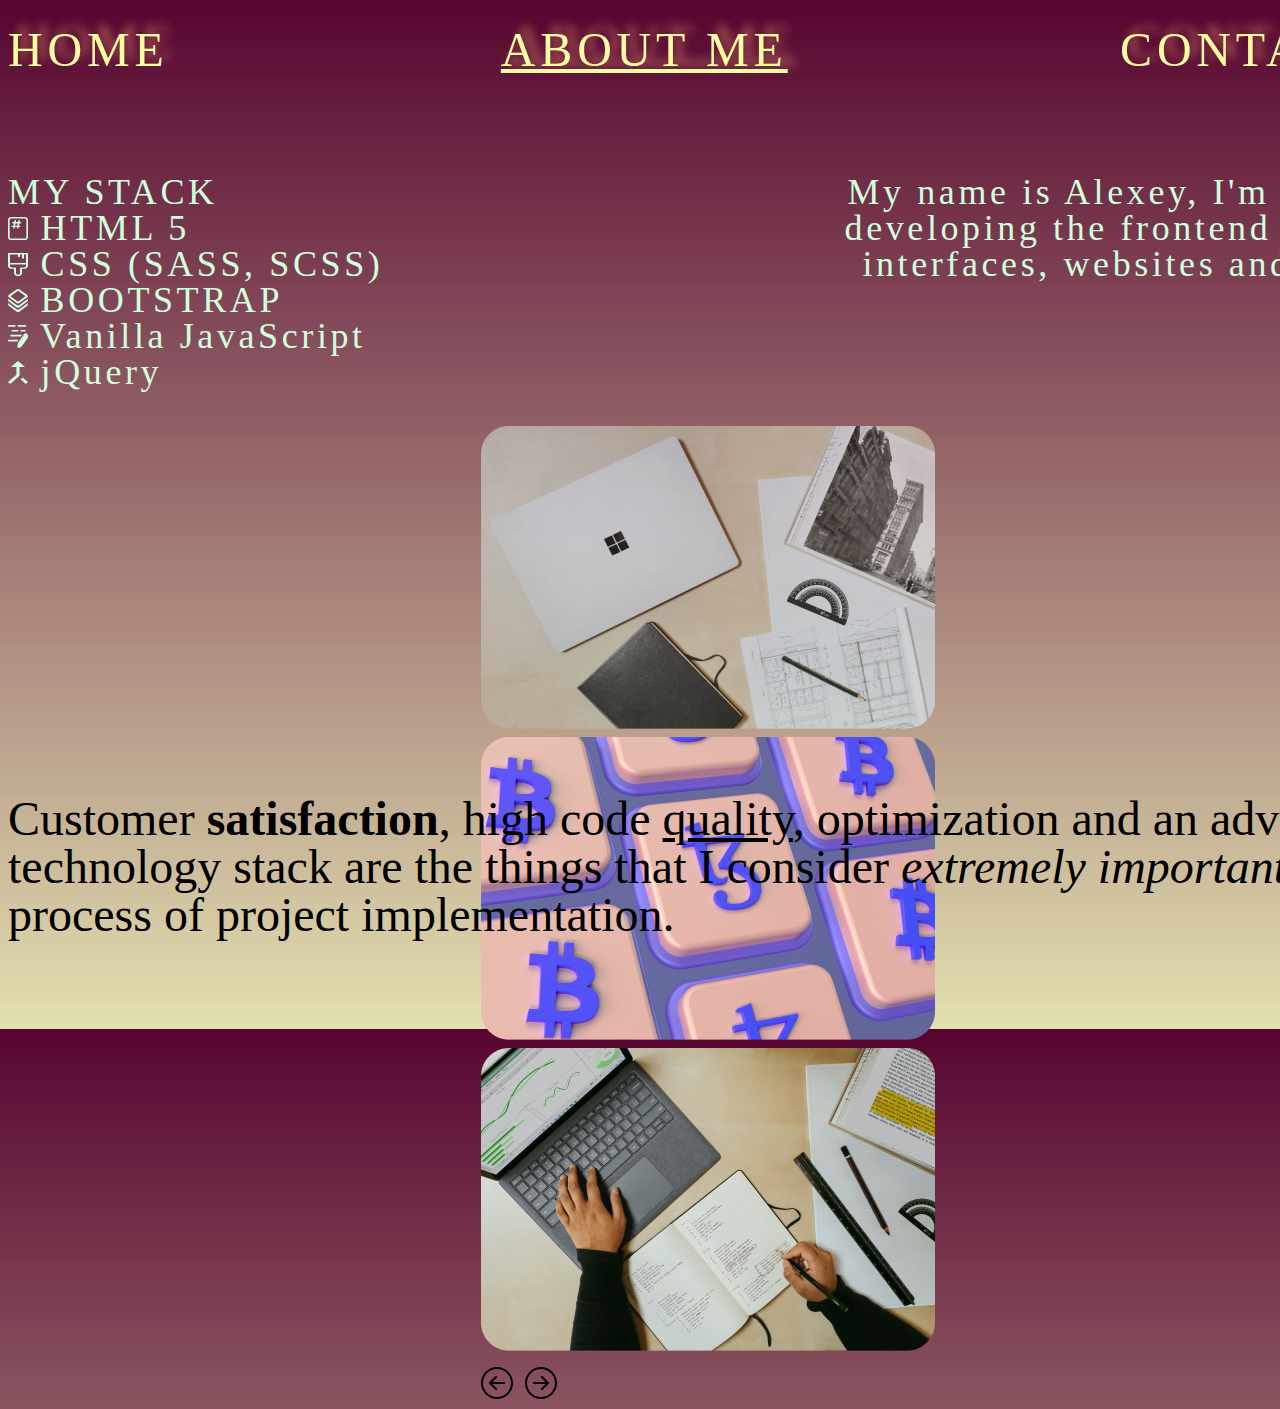
==== about-me.html @ 96c7583f "Add files via upload" ====
<!DOCTYPE html>
<html lang="en">

<head>
    <meta charset="UTF-8">
    <meta http-equiv="X-UA-Compatible" content="IE=edge">
    <meta name="viewport" content="width=device-width, initial-scale=1.0">
    <title>Chistyakov</title>
    <link rel="stylesheet" href="https://cdn.jsdelivr.net/npm/bootstrap@4.5.3/dist/css/bootstrap.min.css"
        integrity="sha384-TX8t27EcRE3e/ihU7zmQxVncDAy5uIKz4rEkgIXeMed4M0jlfIDPvg6uqKI2xXr2" crossorigin="anonymous">

    <link rel="stylesheet" href="./styles/styles.css">
    <link rel="stylesheet" href="styles/aboutme-styles.css">
    <link rel="shortcut icon" href="favicon.png" type="image/png">
    <script src="scripts/script.js" defer></script>
</head>

<body>
    <div class="body-container">
        <header>
            <div class="header-container">
                <a href="index.html" class="header-heading">HOME</a>
                <a href="about-me.html" class="header-heading">ABOUT ME</a>
                <a href="contacts.html" class="header-heading">CONTACTS</a>
            </div>
        </header>
        <main>
            <div class="main-container">
                <div class="text-container">
                    <div class="my-stack">
                        <span>MY STACK</span>
                        <ul class="stack-list">
                            <li class="stack-item"><img src="/images/html-img.svg" alt="html logo"><span> HTML 5</span>
                            </li>
                            <li class="stack-item"><img src="/images/css-img.svg" alt=""><span> CSS (SASS, SCSS)</span>
                            </li>
                            <li class="stack-item"><img src="/images/btstp-img.svg" alt=""><span> BOOTSTRAP</span></li>
                            <li class="stack-item"><img src="/images/js-img.svg" alt=""><span> Vanilla JavaScript</span>
                            </li>
                            <li class="stack-item"><img src="/images/jq-img.svg" alt=""><span> jQuery</span></li>
                        </ul>
                    </div>
                    <span id="about-me">My name is Alexey, I'm 22. I'm developing the frontend of user interfaces,
                        websites and SPAs.
                </div>
                <div id="mySlider" class="carousel slide" data-ride="carousel">
                    <div class="carousel-inner">
                        <div class="carousel-item active">
                            <img src="images/first-slide.png" alt="item1" class="d-block ">
                        </div>
                        <div class="carousel-item">
                            <img src="images/second-slide.png" alt="item1" class="d-block ">
                        </div>
                        <div class="carousel-item">
                            <img src="images/third-slide.png" alt="item1" class="d-block ">
                        </div>
                    </div>
                    <a href="#mySlider" class="carousel-control-prev" role="button" data-slide="prev">
                        <img src="images/leftarrow.svg" alt="" class="carousel-control-prev-icon" aria-hidden="true">

                    </a>
                    <a href="#mySlider" class="carousel-control-next" role="button" data-slide="next">
                        <img src="images/rightarrow.svg" alt="" class="carousel-control-next-icon" aria-hidden="true">

                    </a>
                </div>

                <div class="footer-text">Customer <b>satisfaction</b>, high code <u>quality</u>, optimization and an
                    advanced
                    technology stack are the things that I consider <i>extremely important</i> in the process of project
                    implementation.</div>
        </main>
    </div>

    <script src="https://code.jquery.com/jquery-3.5.1.slim.min.js"
        integrity="sha384-DfXdz2htPH0lsSSs5nCTpuj/zy4C+OGpamoFVy38MVBnE+IbbVYUew+OrCXaRkfj" crossorigin="anonymous">
    </script>
    <script src="https://cdn.jsdelivr.net/npm/bootstrap@4.5.3/dist/js/bootstrap.min.js"
        integrity="sha384-w1Q4orYjBQndcko6MimVbzY0tgp4pWB4lZ7lr30WKz0vr/aWKhXdBNmNb5D92v7s" crossorigin="anonymous">
    </script>
</body>

</html>
---- styles/styles.css ----
@font-face {
    font-family: Sansation-Regular;
    src: url(./Sansation/Sansation-Regular.woff2);
}

html {
    min-height: 100%;
}

ul{
     list-style-type:none;
     margin: 0;
     padding: 0;
}

a {text-decoration: none;}
a:hover {text-decoration: none; color: #9ADCFF;}

body {
    font-family: Sansation-Regular;
    font-style: normal;
    font-weight: normal;
    font-size: 48px;
    line-height: 100%;
    background: linear-gradient(180deg, #570530 0%, rgba(224, 221, 170, 0.92) 100%);
}

.body-container {
    width: 1400px;
    margin: 0 auto;
}

.header-container {
    display: flex;
    justify-content: space-between;
    align-items: center;

    height: 48px;
    margin-top: 26px;
    letter-spacing: 0.1em;
}

.header-heading {
    filter: drop-shadow(8px -8px 5px rgba(255, 171, 118, 0.53));
    text-decoration: none;
    color: #FFFDA2;
}

.colored-sign {
    color: #1B4CCA;
}

.current-link {
    text-decoration: underline;
}
---- styles/aboutme-styles.css ----
#mySlider {
    width: 454px;
    height: 302px;
    margin-left: 473px;
}

.my-stack {
    width: 386px;
    height: 252px;
}

.carousel-control-prev-icon,
.carousel-control-next-icon {
    background-image: none;
    width: 32px;
    height: 32px;
}

.text-container {
    display: flex;
    align-items: start;
    justify-content: space-between;

    font-family: Sansation-Regular;
    font-style: normal;
    font-weight: normal;
    font-size: 36px;
    line-height: 100%;
    letter-spacing: 0.1em;
    color: #CFFFDC;
    margin-top: 100px;
}

.footer-text {
    margin-top: 67.33px;
    margin-bottom: 90px;
}

#about-me {
    text-align: right;
    width: 570px;
    height: 144px;
}
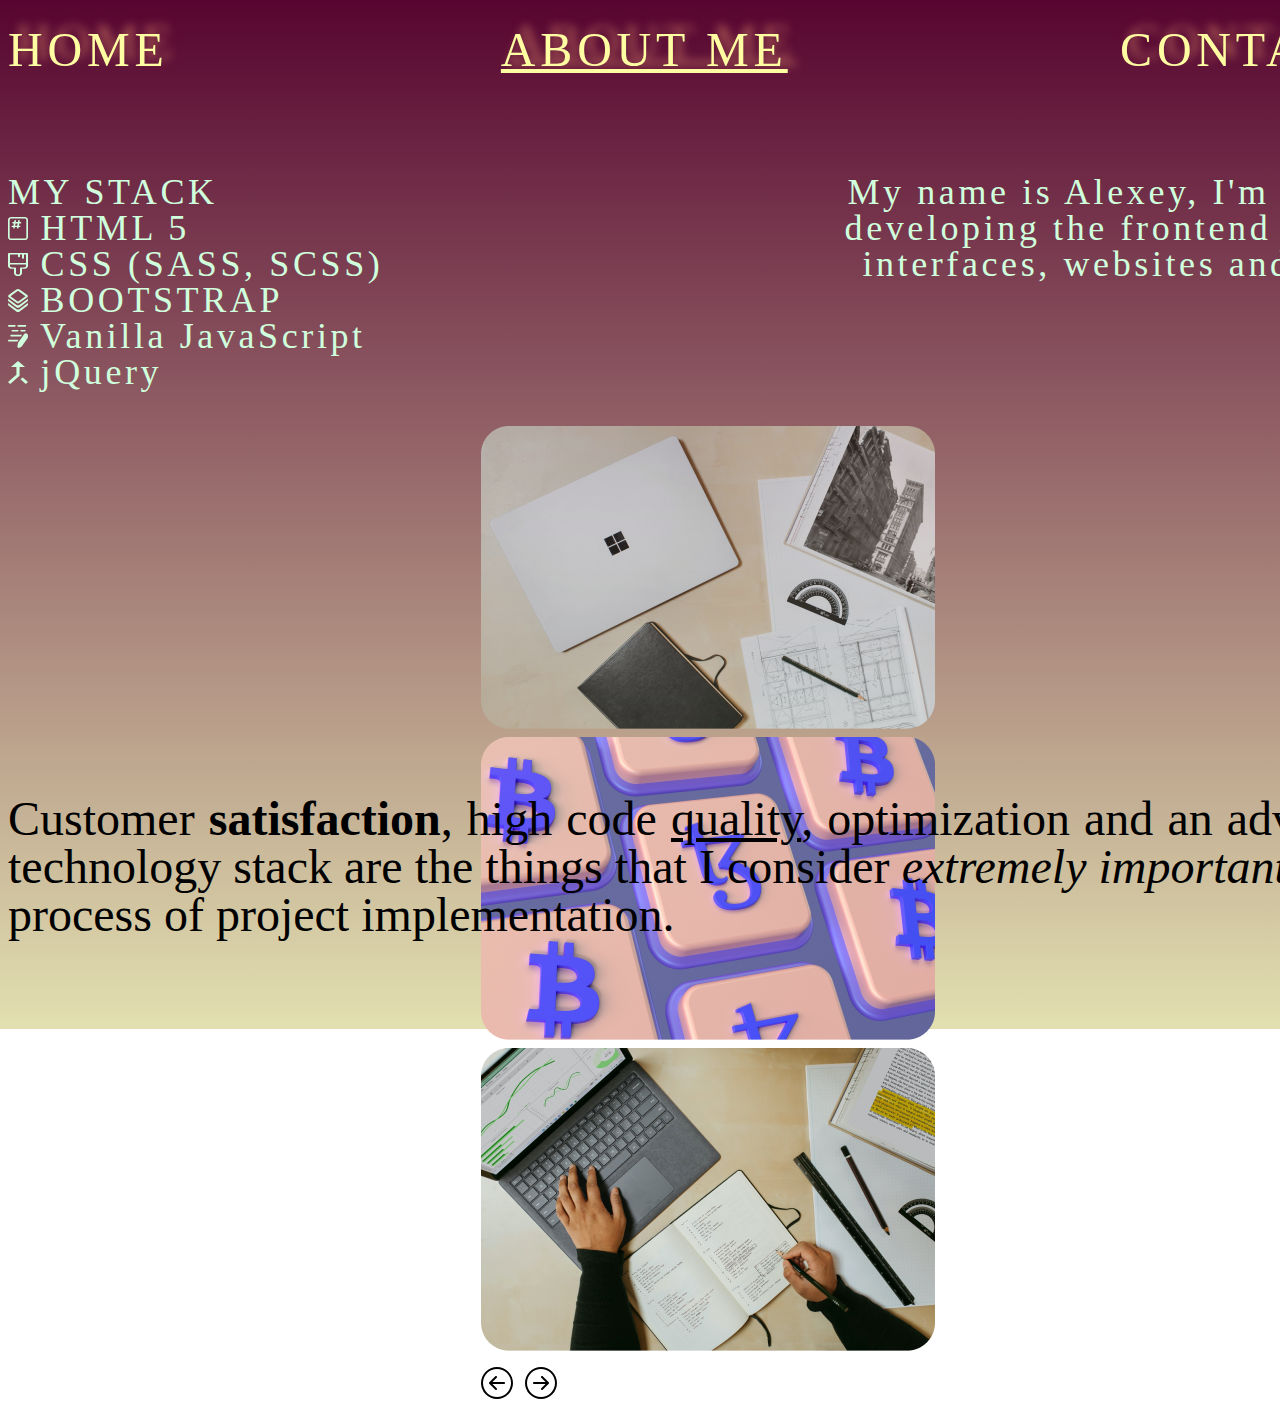
==== commit ce302bfd: "Mobile adaptive" ====
--- a/about-me.html
+++ b/about-me.html
@@ -43,27 +43,32 @@
                     <span id="about-me">My name is Alexey, I'm 22. I'm developing the frontend of user interfaces,
                         websites and SPAs.
                 </div>
-                <div id="mySlider" class="carousel slide" data-ride="carousel">
-                    <div class="carousel-inner">
-                        <div class="carousel-item active">
-                            <img src="images/first-slide.png" alt="item1" class="d-block ">
+                <div class="slider-container">
+                    <div id="mySlider" class="carousel slide" data-ride="carousel">
+                        <div class="carousel-inner">
+                            <div class="carousel-item active">
+                                <img src="images/first-slide.png" alt="item1" class="d-block ">
+                            </div>
+                            <div class="carousel-item">
+                                <img src="images/second-slide.png" alt="item1" class="d-block ">
+                            </div>
+                            <div class="carousel-item">
+                                <img src="images/third-slide.png" alt="item1" class="d-block ">
+                            </div>
                         </div>
-                        <div class="carousel-item">
-                            <img src="images/second-slide.png" alt="item1" class="d-block ">
-                        </div>
-                        <div class="carousel-item">
-                            <img src="images/third-slide.png" alt="item1" class="d-block ">
-                        </div>
+                        <a href="#mySlider" class="carousel-control-prev" role="button" data-slide="prev">
+                            <img src="images/leftarrow.svg" alt="" class="carousel-control-prev-icon"
+                                aria-hidden="true">
+
+                        </a>
+                        <a href="#mySlider" class="carousel-control-next" role="button" data-slide="next">
+                            <img src="images/rightarrow.svg" alt="" class="carousel-control-next-icon"
+                                aria-hidden="true">
+
+                        </a>
                     </div>
-                    <a href="#mySlider" class="carousel-control-prev" role="button" data-slide="prev">
-                        <img src="images/leftarrow.svg" alt="" class="carousel-control-prev-icon" aria-hidden="true">
+                </div>
 
-                    </a>
-                    <a href="#mySlider" class="carousel-control-next" role="button" data-slide="next">
-                        <img src="images/rightarrow.svg" alt="" class="carousel-control-next-icon" aria-hidden="true">
-
-                    </a>
-                </div>
 
                 <div class="footer-text">Customer <b>satisfaction</b>, high code <u>quality</u>, optimization and an
                     advanced
--- a/styles/styles.css
+++ b/styles/styles.css
@@ -1,7 +1,9 @@
+
 @font-face {
     font-family: Sansation-Regular;
     src: url(./Sansation/Sansation-Regular.woff2);
 }
+
 
 html {
     min-height: 100%;
@@ -23,6 +25,7 @@
     font-size: 48px;
     line-height: 100%;
     background: linear-gradient(180deg, #570530 0%, rgba(224, 221, 170, 0.92) 100%);
+    background-repeat: no-repeat;
 }
 
 .body-container {
@@ -52,4 +55,5 @@
 
 .current-link {
     text-decoration: underline;
-}+}
+
--- a/styles/aboutme-styles.css
+++ b/styles/aboutme-styles.css
@@ -34,10 +34,69 @@
 .footer-text {
     margin-top: 67.33px;
     margin-bottom: 90px;
+    text-align: justify;
 }
 
 #about-me {
     text-align: right;
     width: 570px;
     height: 144px;
+}
+
+@media all and (max-width: 896px) {
+
+    .body-container,
+    .header-container {
+        width: 100vw;
+        font-size: 0.65em;
+    }
+
+    .header-container,
+    .footer-text {
+        padding-left: 5px;
+        padding-right: 5px;
+    }
+
+    .text-container {
+        flex-direction: column;
+        font-size: 0.65em;
+        padding-left: 5px;
+        padding-right: 5px;
+    }
+
+    .my-stack {
+        width: 100%;
+        height: 200px;
+    }
+
+    #about-me {
+        width: 100%;
+    }
+
+    #mySlider {
+        margin-left: 15px;
+        width: 90%;
+        height: 100%;
+    }
+
+    #mySlider img {
+        width: 90%;
+        margin-left: 20px;
+    }
+
+    .carousel-inner {
+        margin: 0;
+        padding-left: 10px;
+        width: 100%;
+        height: 100%;
+    }
+
+    .slider-container {
+        width: 100%;
+        height: 100%;
+    }
+
+    .footer-text {
+        width: 100%;
+    }
 }